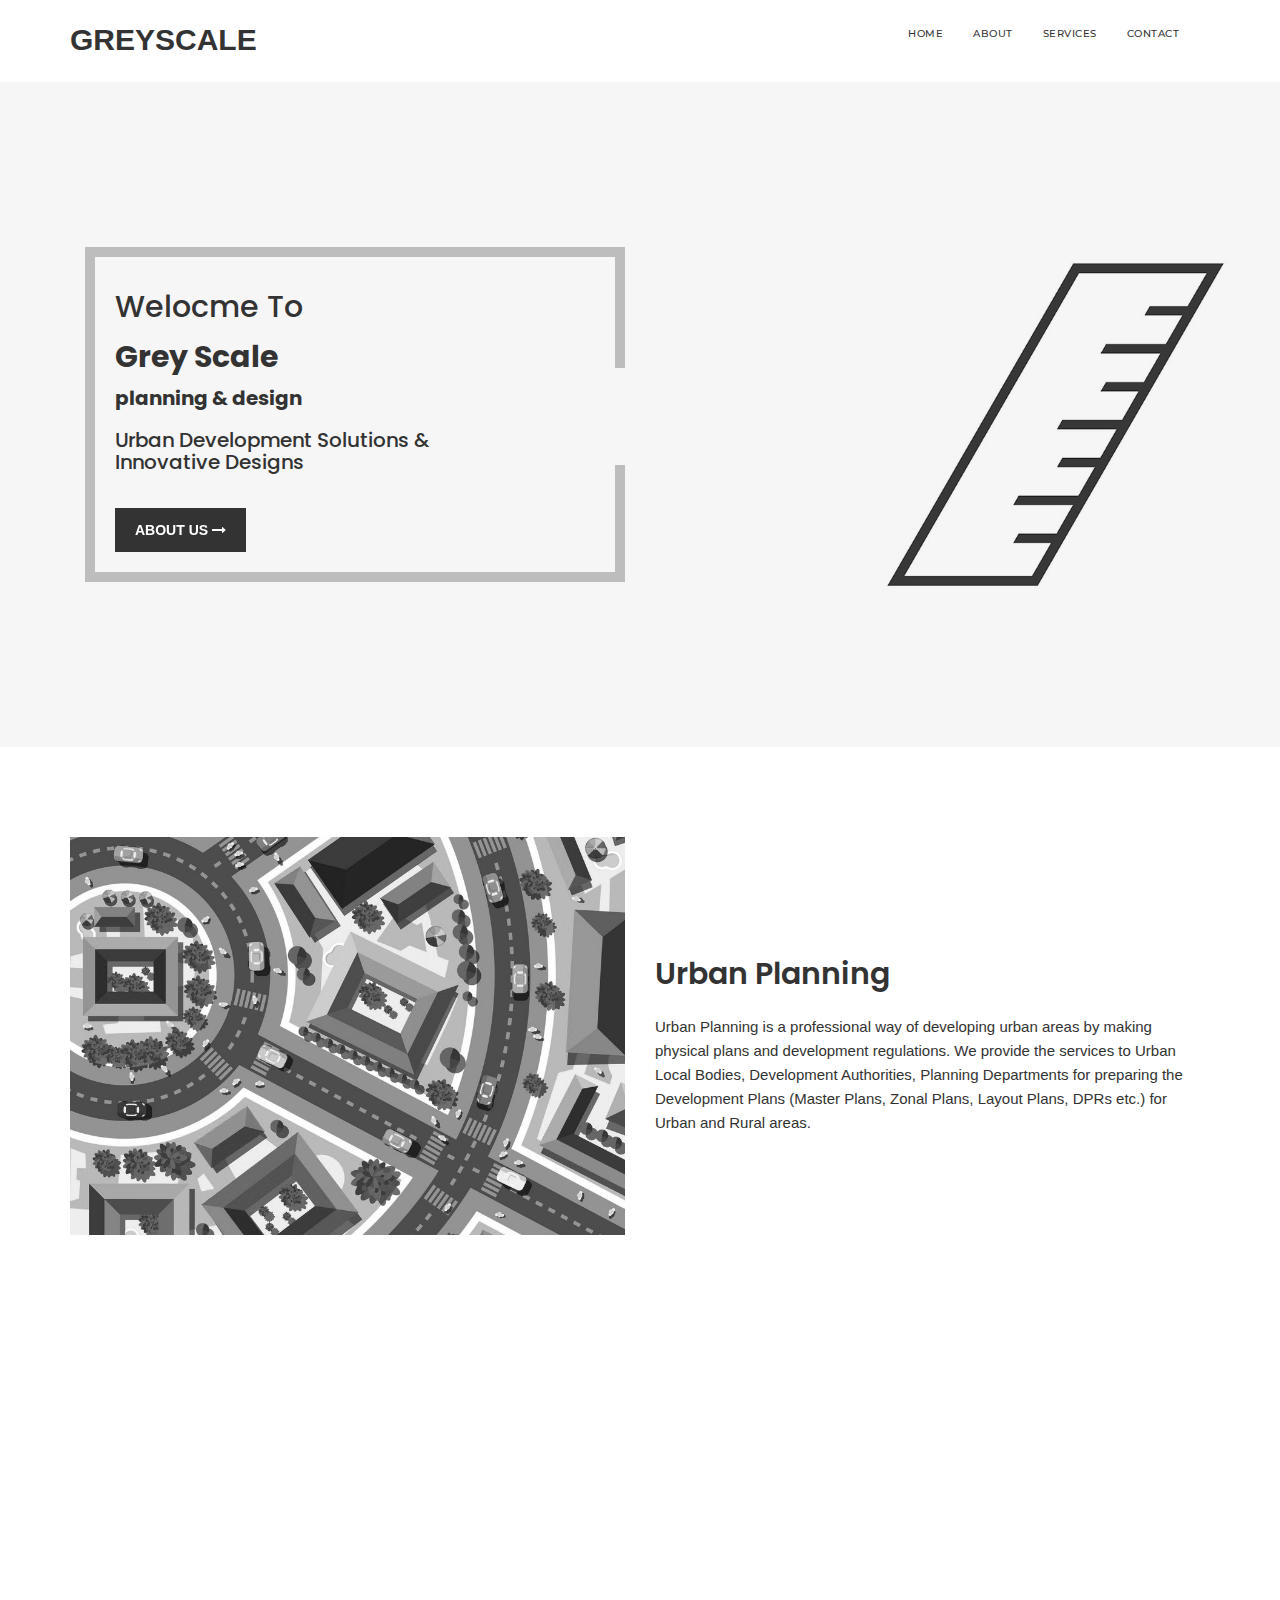
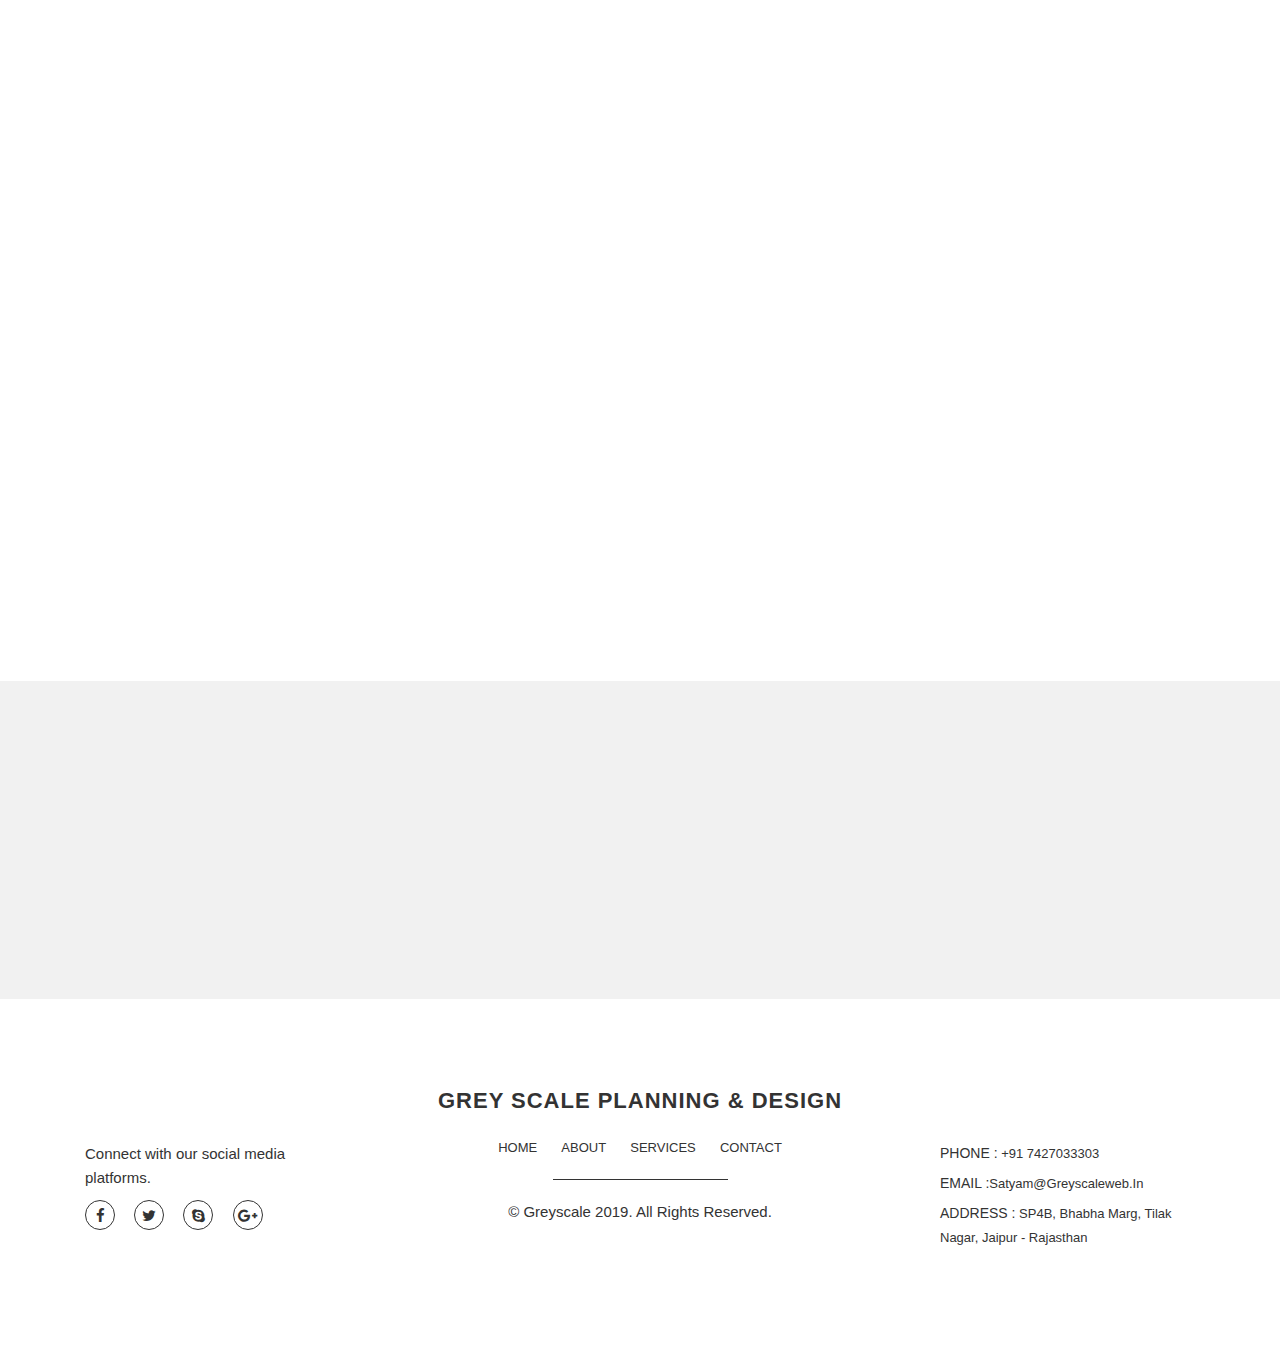
==== index.html @ 31aefd3c "first web" ====
<!DOCTYPE html>
<html>
	<head>
		<meta http-equiv="content-type" content="text/html; charset=utf-8" />
		<title>Greyscale - Planning & Design</title>
		<meta name="viewport" content="width=device-width, initial-scale=1.0, maximum-scale=1.0" />
		<!--[if IE]><meta http-equiv='X-UA-Compatible' content='IE=edge,chrome=1'><![endif]-->

		<!-- Favicone Icon -->
		<link rel="shortcut icon" type="image/x-icon" href="favicon.ico">
		<!-- CSS -->
		<link href="http://fonts.googleapis.com/css?family=lato:Open+Sans:400,300,600,700,800%7CMontserrat:200,300,400,500,500i,600,700,800%7CPoppins:400,500,600,700" rel="stylesheet" type="text/css">
		<link href="assets/css/bootstrap.css" rel="stylesheet" type="text/css">
		<link href="assets/css/font-awesome.css" rel="stylesheet" type="text/css">
		<link href="assets/css/ionicons.css" rel="stylesheet" type="text/css">
		<link href="assets/css/jquery.fancybox.css" rel="stylesheet" type="text/css">
		<link href="assets/css/magnific-popup.css" rel="stylesheet" type="text/css">
		<link href="assets/css/owl.carousel.min.css" rel="stylesheet" type="text/css">
		<link href="assets/css/animate.css" rel="stylesheet" type="text/css">
		<link href="assets/cubeportfolio/css/cubeportfolio.min.css" rel="stylesheet" type="text/css">
		<link href="assets/css/style.css" rel="stylesheet" type="text/css">
        <link href="assets/css/index2.css" rel="stylesheet" type="text/css">
        <link rel="icon" type="image/ico" href="assets/images/tabicon.ico"/>


	</head>
	<body>
		<!--loader-->
		
		<!--loader-->

		<!-- START HOMEPAGE DESIGN AREA -->
		<header class="welcome-area__inner">
			<div class="header-top-area">
				<div class="container">
					<div class="row">
						<div class="col-sm-3">
							<!-- START LOGO DESIGN AREA -->
							<div class="logo">
								<a href="index.html" style="font-family: sans-serif; font-weight: 600;">GREYSCALE</a>
							</div>
							<!-- END LOGO DESIGN AREA -->
						</div>
						<div class="col-sm-9">
							<!-- START MENU DESIGN AREA -->
							<div class="mainmenu">
								<div class="navbar navbar-nobg">
									<div class="navbar-header">
										<button type="button" class="navbar-toggle" data-toggle="collapse" data-target=".navbar-collapse">
											<span class="sr-only">Toggle navigation</span><span class="icon-bar"></span><span class="icon-bar"></span><span class="icon-bar"></span>
										</button>
									</div>
									<div class="navbar-collapse collapse">
										<ul class="nav navbar-nav navbar-right">
											<li>
												<a href="index.html">Home </a>
									
											</li>
											<li>
												<a class="smoth-scroll" href="about.html">About</a>
											</li>
											<li class="dropdown ">
												<a href="services.html">Services </a>
										
											</li>

											<li>
												<a href="contact.html">Contact</a>
											</li>
										</ul>
									</div>
								</div>
							</div>
							<!-- END MENU DESIGN AREA -->
						</div>
					</div>
				</div>
			</div>

		</header>
		<!-- / END HOMEPAGE DESIGN AREA -->

		<!--Slider Section-->
		<div class="slider slider-bg-1">
			<div class="container">
				
				<div class="col-md-8 col-lg-6">
					<div class="brd_left">
						<div class="brd_bottom">
							<div class="content-text__block">
								
						
								<h3>Welocme to </h3><h3><b>Grey Scale</b></h3>
								<h4 style="font-weight: bold;">planning & design</h4>
								<h4 style="margin-top: 1em;">Urban Development Solutions &<br> Innovative Designs</h4>
								<a class="button-hover" href="about.html">about us <i class="fa fa-long-arrow-right"></i></a>
							</div>
						</div>
					</div>
				</div>
			</div>
		</div>
		<!--Slider Section End-->
		<!--Portfolio Section-->
		<section class="padding ptb-xs-40">
			<div class="container">

				<div class="row wow fadeInUp" data-wow-delay="0.2s">
					<div class="col-sm-6">
						<div class="portfolio__block">
							<img src="assets/images/UP1.jpg" id="block1" class="img-responsive" alt="working">
							<img src="assets/images/UP2.jpg" id="block2" class="img-responsive" alt="working">

						</div>
							
					</div>
					<div class="col-sm-6">
						<div class="pt-xs-30" style="margin-top: 8em;">
							<h2>Urban Planning</h2>
							<div class="ptb-15">
								<p>
									Urban Planning is a professional way of developing urban areas by making physical plans and development regulations. We provide the services to Urban Local Bodies, Development Authorities, Planning Departments for preparing the Development Plans (Master Plans, Zonal Plans, Layout Plans, DPRs etc.) for Urban and Rural areas. 
								</p>
							</div>
							<!-- <a href="#" class="btn__read">Read More</a> -->
						</div>
					</div>
				</div>

				<div class="row pt-80 pt-xs-40 wow fadeInUp" data-wow-delay="0.2s">
					<div class="col-sm-6 col-sm-push-6 ">
						<div class="portfolio__block">
							<img src="assets/images/GD1.jpg" id="block3" class="img-responsive" alt="working">
							<img src="assets/images/GD2.jpg" id="block4" class="img-responsive" alt="working">
						</div>

					</div>
					<div class="col-sm-6 col-sm-pull-6 table_block">
						<div class="pt-xs-30" style="margin-top: 8em;">
							<h2>Web & Graphic Design</h2>
							<div class="ptb-15">
								<p>
									Graphic design is a craft where we create visual content to communicate messages. We provide services for Website Design, Company Profile Brochure, Infographics, Logo, Posters and PPTs. A good design makes your work more valuabale and attactive and we will help you to showcase your work in the best possible way. 
								</p>
							</div>
							<!-- <a href="#" class="btn__read">Read More</a> -->
						</div>
					</div>
				</div>

				<div class="row pt-80 pt-xs-40 wow fadeInUp" data-wow-delay="0.2s">
					<div class="col-sm-6 matchHeigh">
						<div class="portfolio__block">
							<img src="assets/images/GIS1.jpg" id="block5" class="img-responsive" alt="working">
							<img src="assets/images/GIS2.jpg" id="block6" class="img-responsive" alt="working">
						</div>
					</div>
					<div class="col-sm-6">
						<div class="pt-xs-30" style="margin-top: 8em;">
							<h2>GIS Mapping</h2>
							<div class="ptb-15">
								<p>
									A Geographic Information System (GIS) is a framework for gathering, managing, and analyzing data. We analyze spatial location and organize layers of information into visualizations using maps and 3D scenes. GIS data includes imagery, features, and basemaps linked to spreadsheets and tables. We provide Spatial Maps by alanyzing these data through GIS. 
								</p>
							</div>
							<!-- <a href="#" class="btn__read">Read More</a> -->
						</div>
					</div>
				</div>
				<!-- <div class="row pt-80 pt-xs-40  cbp-caption-active cbp-caption-zoom  wow fadeInUp" data-wow-delay="0.2s">
					<div class="col-sm-4">
						<div class="cbp-item identity logos">
							<a href="#" class="cbp-caption cbp-lightbox" data-title="Dashboard<br>by Paul Flavius Nechita">
							<div class="cbp-caption-defaultWrap">
								<img src="assets/images/portfolio/img-1.jpg" alt="">
							</div>
							<div class="cbp-caption-activeWrap">
								<div class="cbp-l-caption-alignLeft">
									<div class="cbp-l-caption-body">
										<div class="cbp-l-caption-title">
											Dashboard
										</div>
										<div class="cbp-l-caption-desc">
											by Paul Flavius Nechita
										</div>
									</div>
								</div>
							</div> </a>
						</div>
					</div>
					<div class="col-sm-4">
						<div class="cbp-item web-design">
							<a href="#" class="cbp-caption cbp-lightbox" data-title="Client chat app WIP<br>by Paul Flavius Nechita">
							<div class="cbp-caption-defaultWrap">
								<img src="assets/images/portfolio/img-2.jpg" alt="">
							</div>
							<div class="cbp-caption-activeWrap">
								<div class="cbp-l-caption-alignLeft">
									<div class="cbp-l-caption-body">
										<div class="cbp-l-caption-title">
											Client chat app WIP
										</div>
										<div class="cbp-l-caption-desc">
											by Paul Flavius Nechita
										</div>
									</div>
								</div>
							</div> </a>
						</div>
					</div>
					<div class="col-sm-4">
						<div class="cbp-item motion identity">
							<a href="#" class="cbp-caption cbp-lightbox" data-title="World Clock Widget<br>by Paul Flavius Nechita">
							<div class="cbp-caption-defaultWrap">
								<img src="assets/images/portfolio/img-3.jpg" alt="">
							</div>
							<div class="cbp-caption-activeWrap">
								<div class="cbp-l-caption-alignLeft">
									<div class="cbp-l-caption-body">
										<div class="cbp-l-caption-title">
											World Clock Widget
										</div>
										<div class="cbp-l-caption-desc">
											by Paul Flavius Nechita
										</div>
									</div>
								</div>
							</div> </a>
						</div>
					</div>

				</div>
			</div> --><!--container-->

		</section>
		<!--Portfolio Section End-->
		<div class="padding ptb-xs-60 dark_bg">
			<div class="container">
				<div class="col-sm-4 mb-xs-90 wow fadeInUp" data-wow-delay="0.2s">
					<div class="about__block">
						<div class="about__block-box">
							<div class="service_icon">
								<i class="hi-icon ion-ios-lightbulb-outline"></i>
							</div>
							<div class="service_details">
								<h3 class="color">THINK</h3>
							</div>
							<div class="service_content">
								<p>
									Think to create something which will help to ease the life
								</p>
							</div>
						</div>
					</div>
				</div>
				<div class="col-sm-4 mb-xs-90 wow fadeInUp" data-wow-delay="0.2s">
					<div class="about__block ">
						<div class="about__block-box">
							<div class="service_icon">
								<i class="hi-icon ion-ios-color-filter-outline"></i>
							</div>
							<div class="service_details">
								<h3 class="color">CREATE</h3>
							</div>
							<div class="service_content">
								<p>
									Create something which will be upgradable as per the situations
								</p>
							</div>
						</div>
					</div>
				</div>
				<div class="col-sm-4 wow fadeInUp" data-wow-delay="0.2s">
					<div class="about__block">
						<div class="about__block-box">
							<div class="service_icon">
								<i class="hi-icon ion-ios-reload"></i>
							</div>
							<div class="service_details">
								<h3 class="color">UPGRADE</h3>
							</div>
							<div class="service_content">
								<p>
									Upgrade the creativity by thinking again
								</p>
							</div>
						</div>
					</div>
				</div>
			</div>
		</div>
		<!--Footer Section-->
		<footer class="footer padding">
			<div class="footer-area">
				<div class="container">
					<div class="col-md-6 col-sm-5 col-md-push-3 col-sm-push-3 col-xs-12">
						<div class="footer-logo">
							<div class="logo-2">
								<a href="index.html">GREY SCALE Planning & Design</a>
							</div>
							<div class="footer-menu">
								<nav>
									<ul>
										
										<li><a href="index.html">home</a></li>
                                        <li><a href="about.html">about</a></li>
                                        <li><a href="services.html">services</a></li>
                                        <li><a href="contact.html">contact</a></li>
										
									</ul>
								</nav>
							</div>
							<p>
								© <a href="index.html" target="_blank">Greyscale</a> 2019. All Rights Reserved.
							</p>
						</div>
					</div>
					<div class="col-md-3 col-sm-3 col-md-pull-6 col-sm-pull-5 col-xs-12">
						<div class="footer-2-ex">
							<p>
								Connect with our social media platforms.
							</p>
							<div class="footer-icon footer-2">
								<ul>
									<li>
										<a href="#"> <i class="fa fa-facebook"></i> </a>
									</li>
									<li>
										<a href="#"> <i class="fa fa-twitter"></i> </a>
									</li>
									<li>
										<a href="#"> <i class="fa fa-skype"></i> </a>
									</li>
									<li>
										<a href="#"> <i class="fa fa-google-plus"></i> </a>
									</li>
								</ul>
							</div>
						</div>
					</div>

					<div class="col-md-3 col-sm-4 col-xs-12">
						<div class="footer-address">
							<ul>
								<li>
									<span>Phone :</span> +91 7427033303
								</li>
								<li>
									<span>Email :</span>satyam@greyscaleweb.in
								</li>
								<li>
									<span>Address :</span> SP4B, Bhabha Marg, Tilak Nagar, Jaipur - Rajasthan
								</li>
							</ul>
						</div>
					</div>
				</div>
			</div>
		</footer>
		<!--Footer Section End-->
		<!-- Site Wrapper -->
		<script src="assets/js/jquery.min.js" type="text/javascript"></script>
		<!-- bootstrap Js -->
		<script src="assets/js/bootstrap.min.js" type="text/javascript"></script>
		<!-- Parallax Js -->
		<script src="assets/js/jquery.stellar.min.js" type="text/javascript"></script>
		<script src="assets/js/waypoints.min.js"></script>

		<!-- masonry,isotope Effect Js -->
		<script src="assets/js/imagesloaded.pkgd.min.js" type="text/javascript"></script>
		<script src="assets/js/isotope.pkgd.min.js" type="text/javascript"></script>
		<script src="assets/js/masonry.pkgd.min.js" type="text/javascript"></script>
		<!-- Appear Js -->
		<script src="assets/js/jquery.appear.js" type="text/javascript"></script>
		<!-- fancybox Js -->
		<script src="assets/js/jquery.mousewheel-3.0.6.pack.js" type="text/javascript"></script>
		<script src="assets/js/jquery.fancybox.pack.js" type="text/javascript"></script>
		<!--popup js-->
		<script src="assets/js/jquery.magnific-popup.min.js" type="text/javascript"></script>
		<!-- wow Js -->
		<script src="assets/js/wow.min.js" type="text/javascript"></script>
		<!-- wow Js -->
		<script src="assets/js/jquery.matchHeight-min.js" type="text/javascript"></script>
		<!-- Carousel Js -->
		<script src="assets/js/owl.carousel.min.js" type="text/javascript"></script>
		<!-- custom Js -->
		<script src="assets/js/custom.js" type="text/javascript"></script>
		<script src="assets/cubeportfolio/js/jquery.cubeportfolio.min.js" type="text/javascript"></script>
		<script src="assets/js/cube-portfolio.js" type="text/javascript"></script>
		<script src="assets/js/special.js"></script>

	</body>
</html>
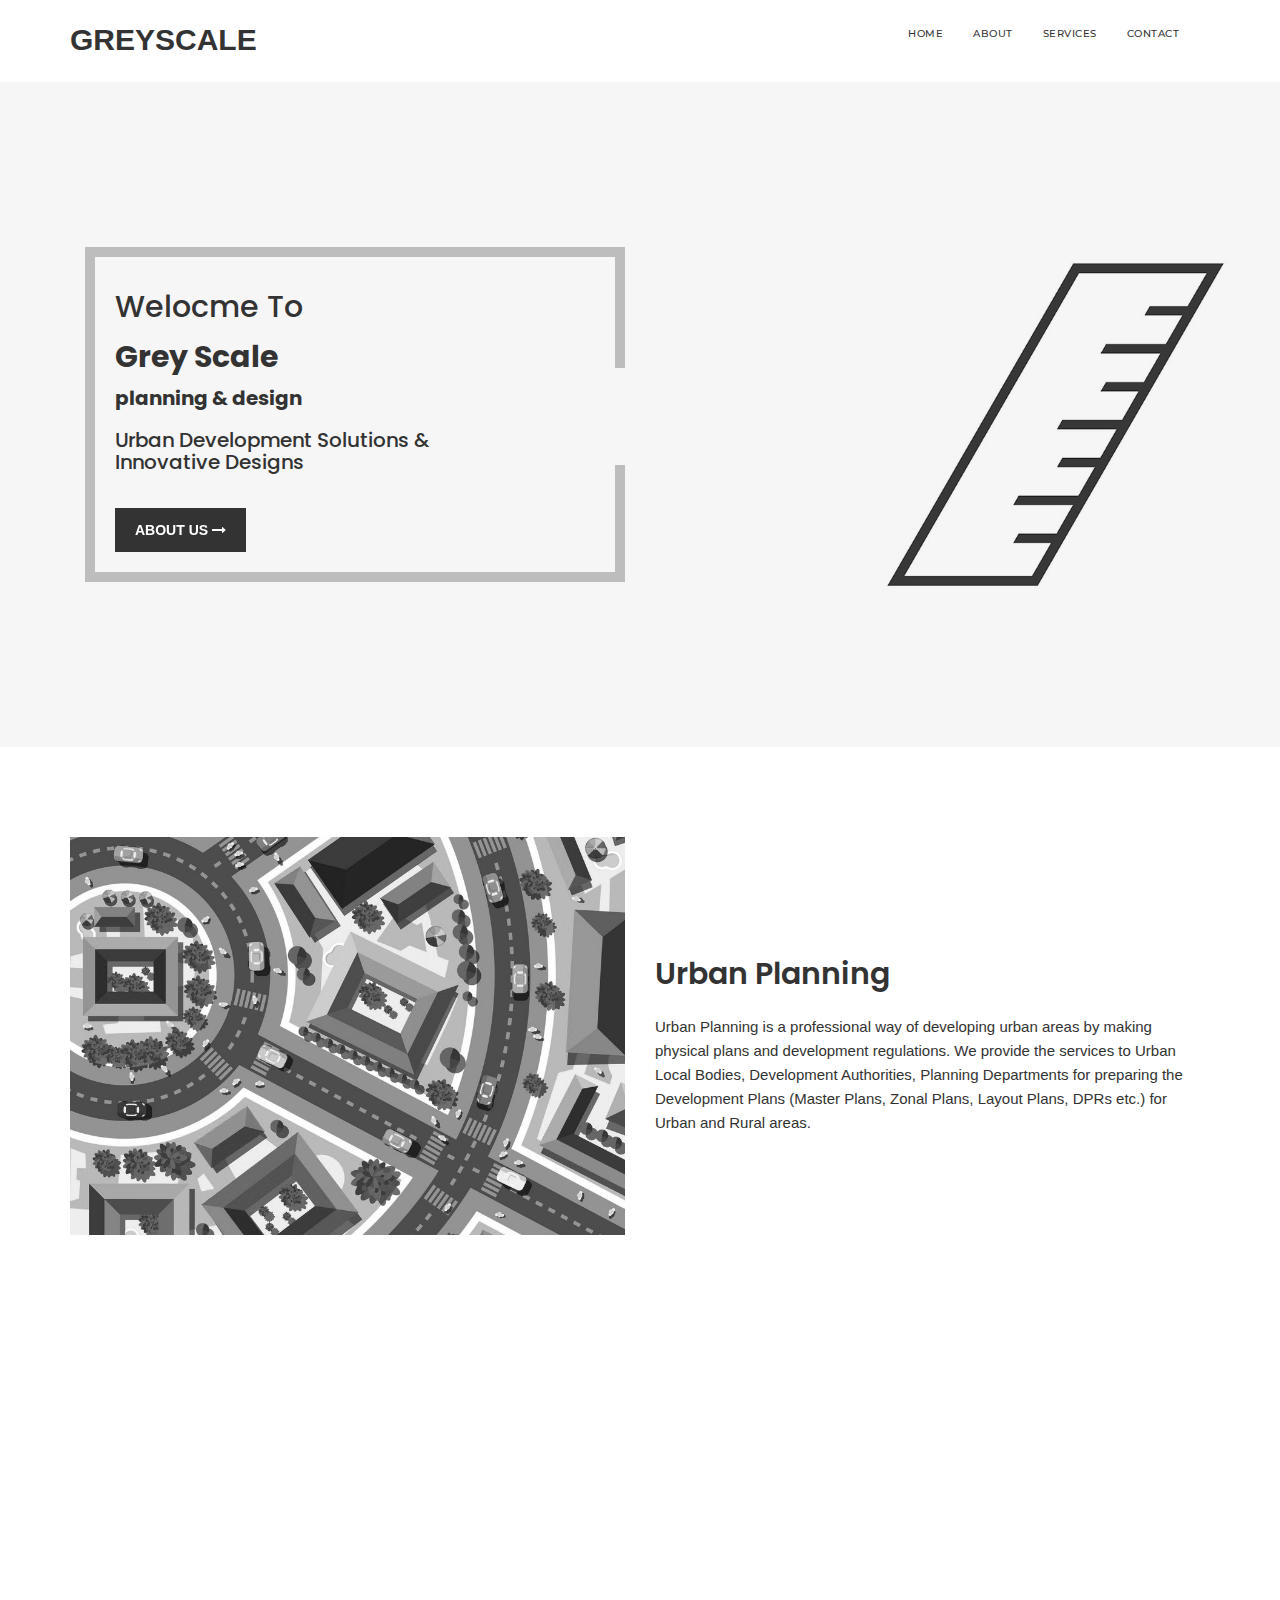
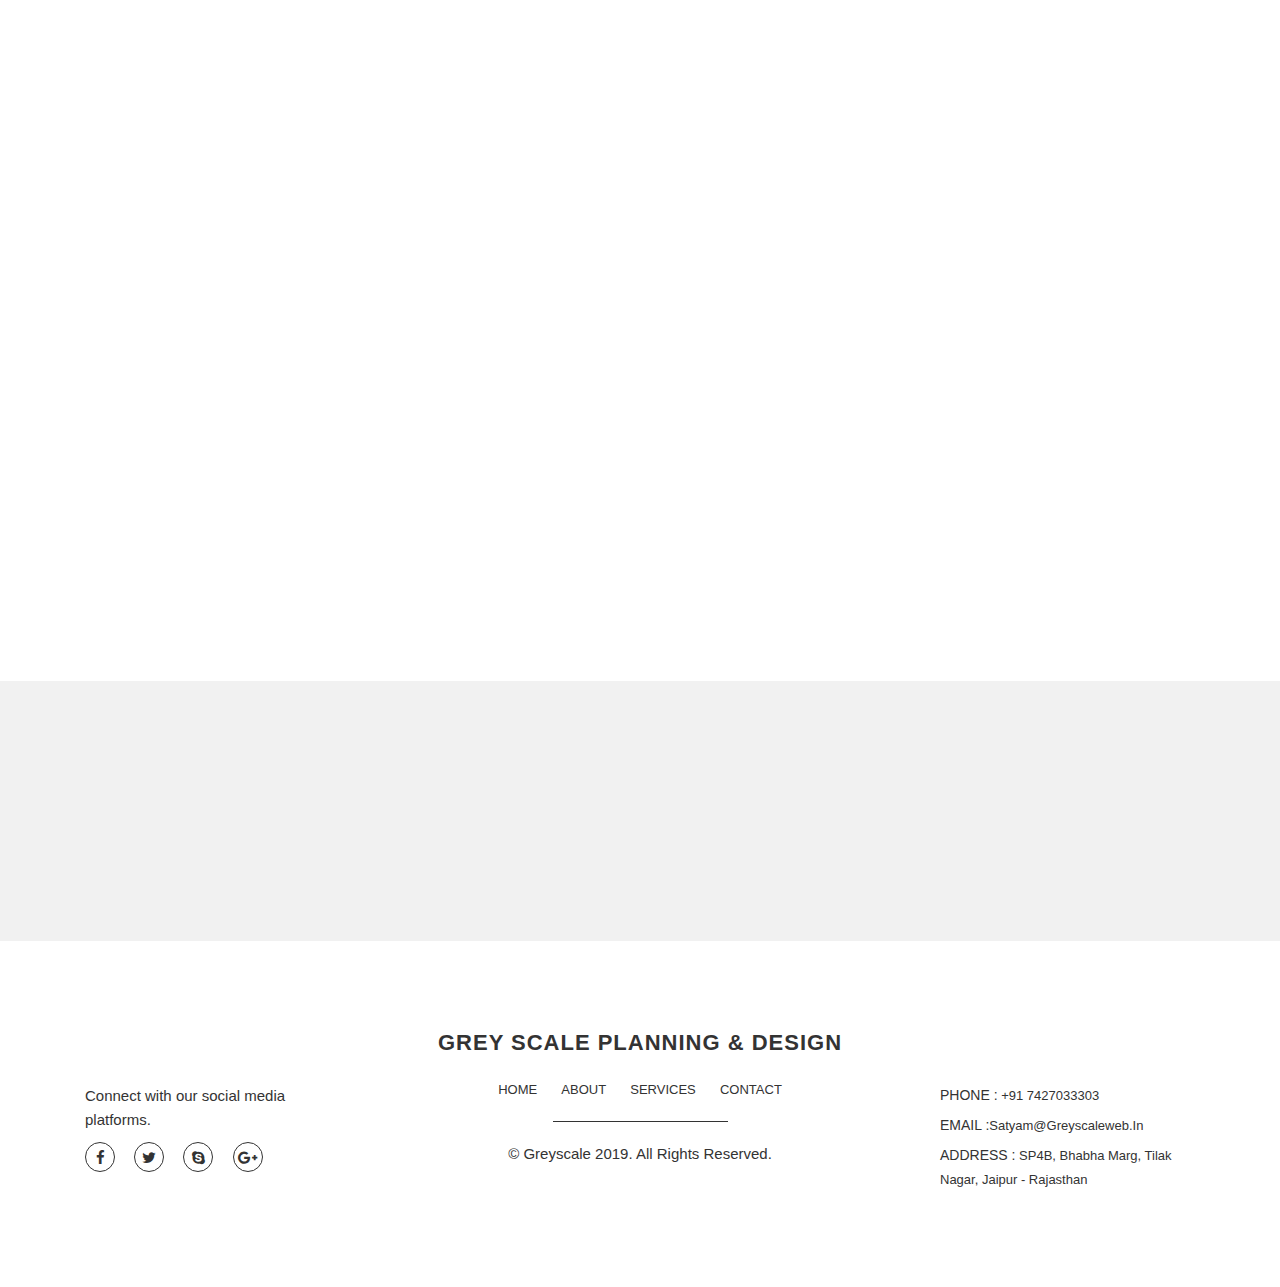
==== commit 06d73422: "Update index.html" ====
--- a/index.html
+++ b/index.html
@@ -247,9 +247,9 @@
 								<h3 class="color">THINK</h3>
 							</div>
 							<div class="service_content">
-								<p>
+<!-- 								<p>
 									Think to create something which will help to ease the life
-								</p>
+								</p> -->
 							</div>
 						</div>
 					</div>
@@ -264,9 +264,9 @@
 								<h3 class="color">CREATE</h3>
 							</div>
 							<div class="service_content">
-								<p>
+<!-- 								<p>
 									Create something which will be upgradable as per the situations
-								</p>
+								</p> -->
 							</div>
 						</div>
 					</div>
@@ -281,9 +281,9 @@
 								<h3 class="color">UPGRADE</h3>
 							</div>
 							<div class="service_content">
-								<p>
+<!-- 								<p>
 									Upgrade the creativity by thinking again
-								</p>
+								</p> -->
 							</div>
 						</div>
 					</div>
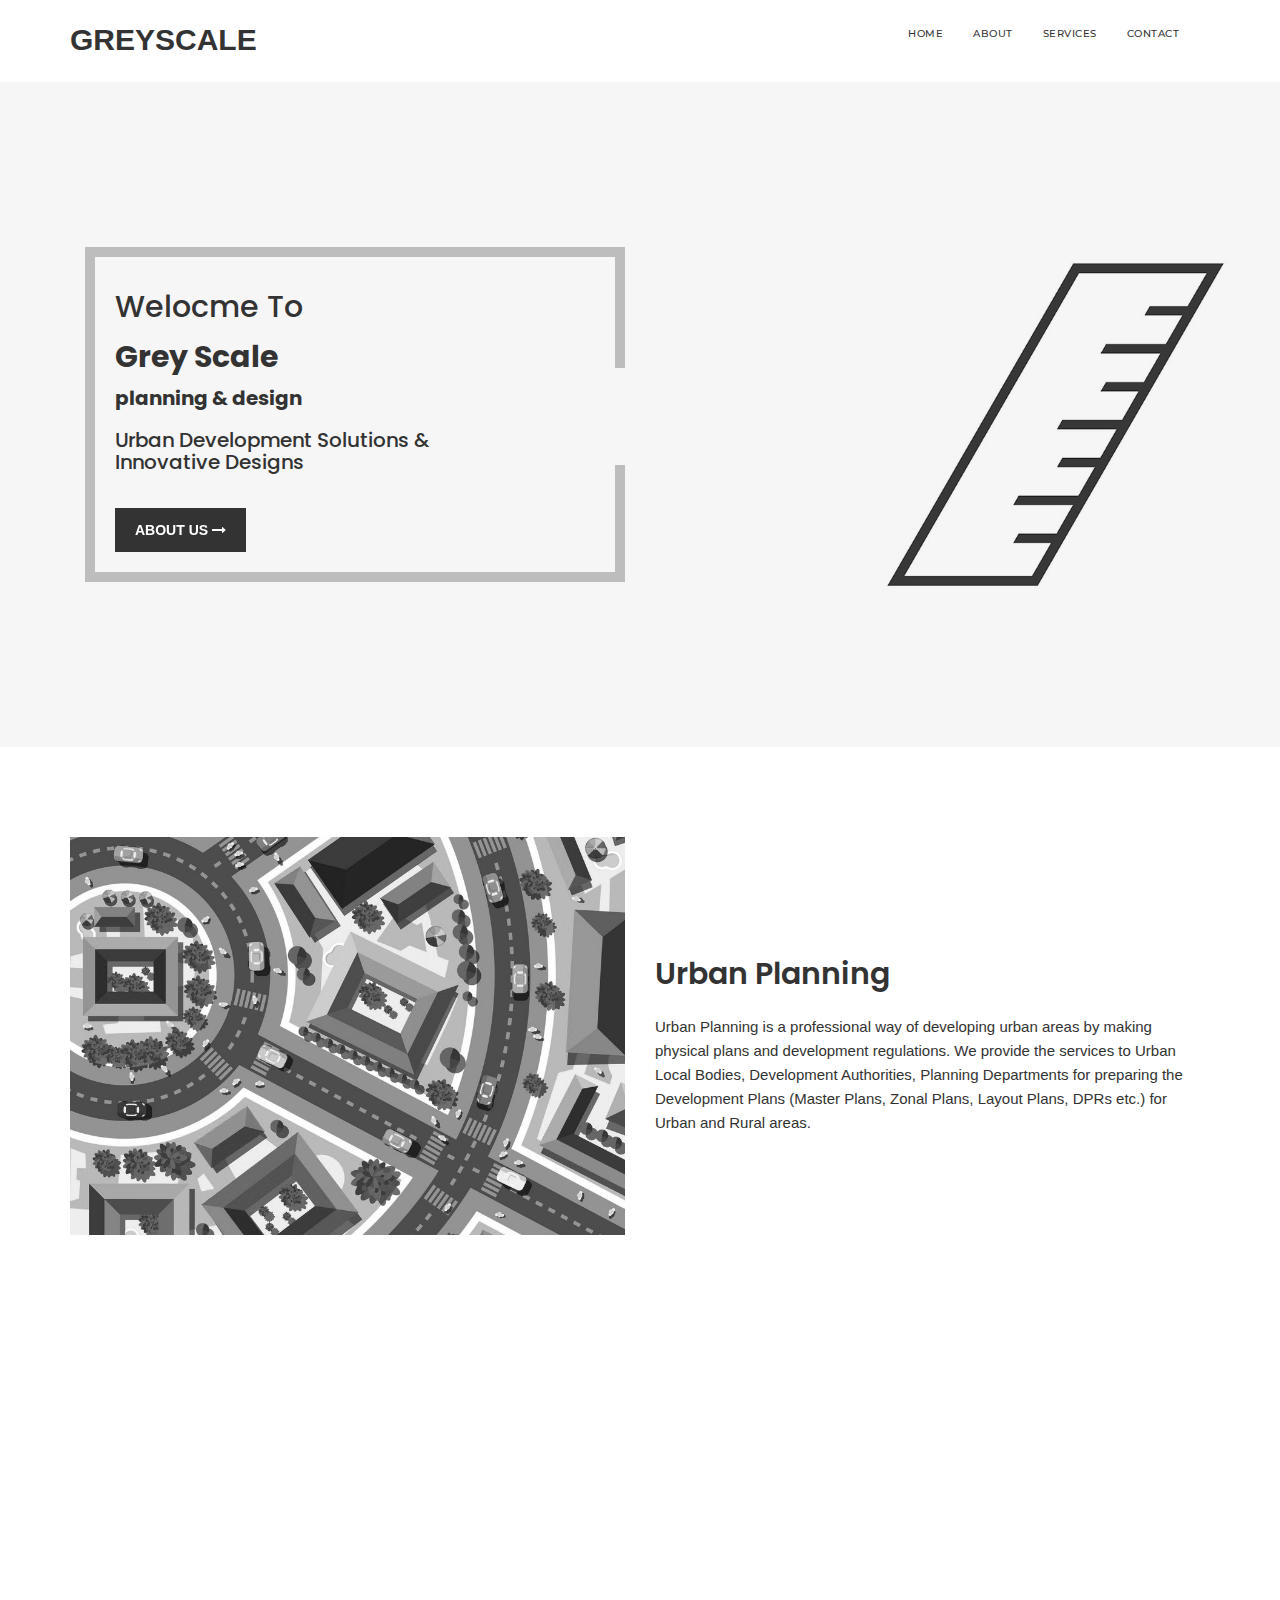
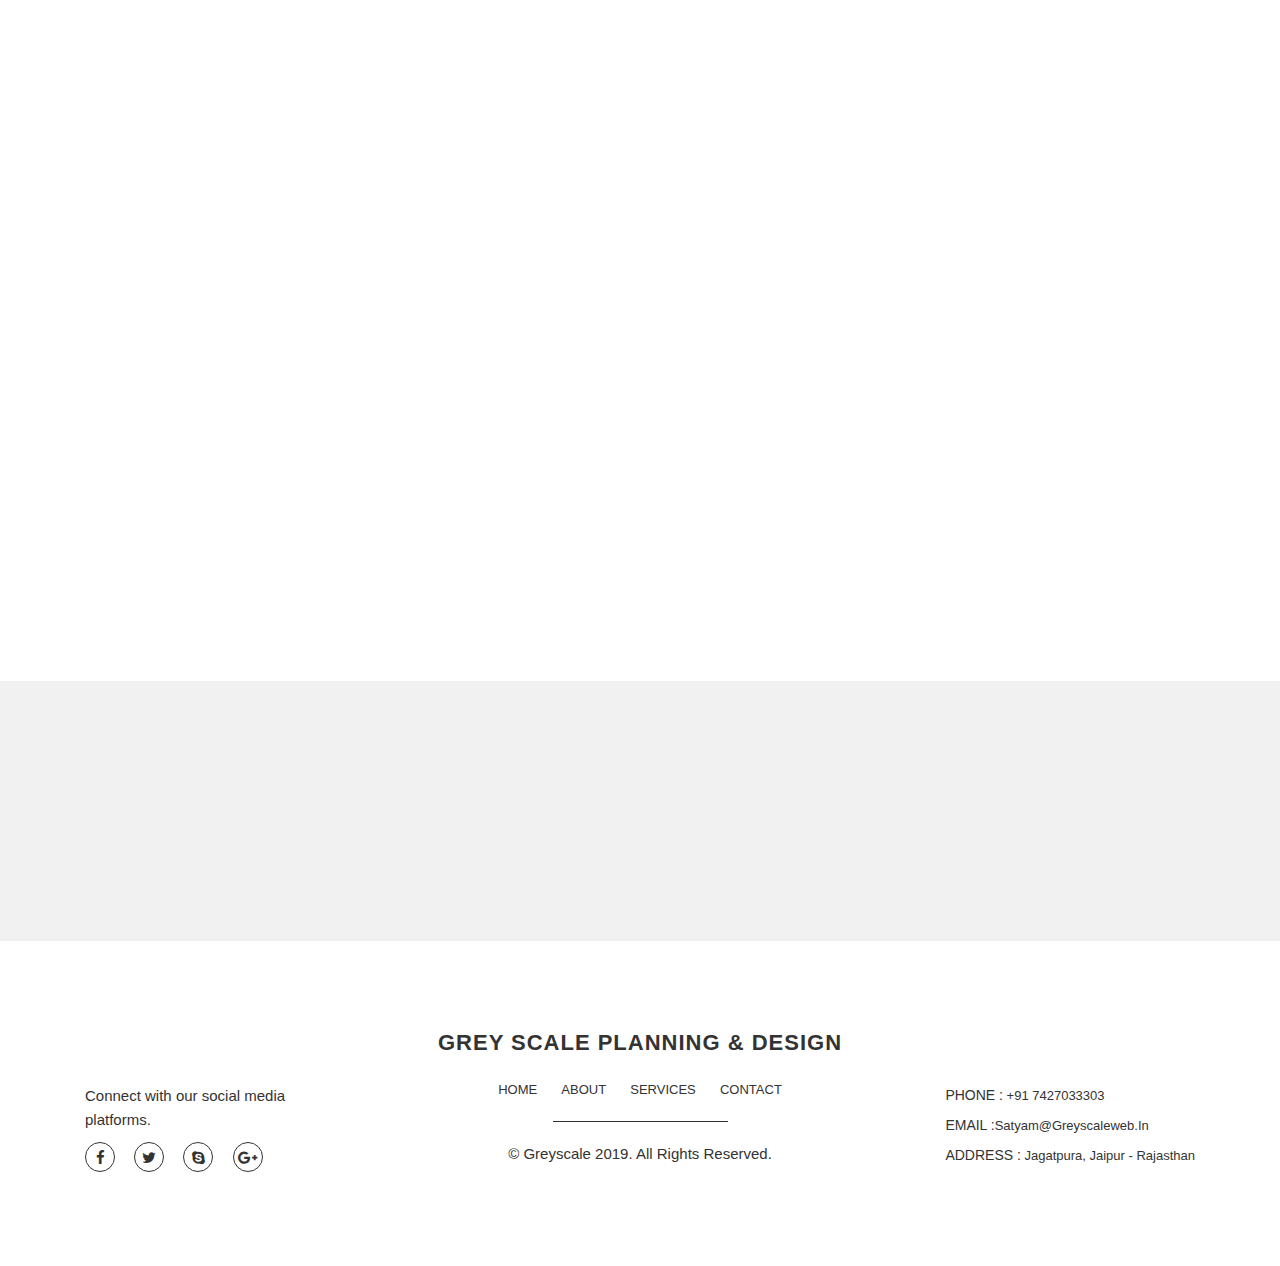
==== commit 30195f5f: "Update index.html" ====
--- a/index.html
+++ b/index.html
@@ -350,7 +350,7 @@
 									<span>Email :</span>satyam@greyscaleweb.in
 								</li>
 								<li>
-									<span>Address :</span> SP4B, Bhabha Marg, Tilak Nagar, Jaipur - Rajasthan
+									<span>Address :</span> Jagatpura, Jaipur - Rajasthan
 								</li>
 							</ul>
 						</div>
